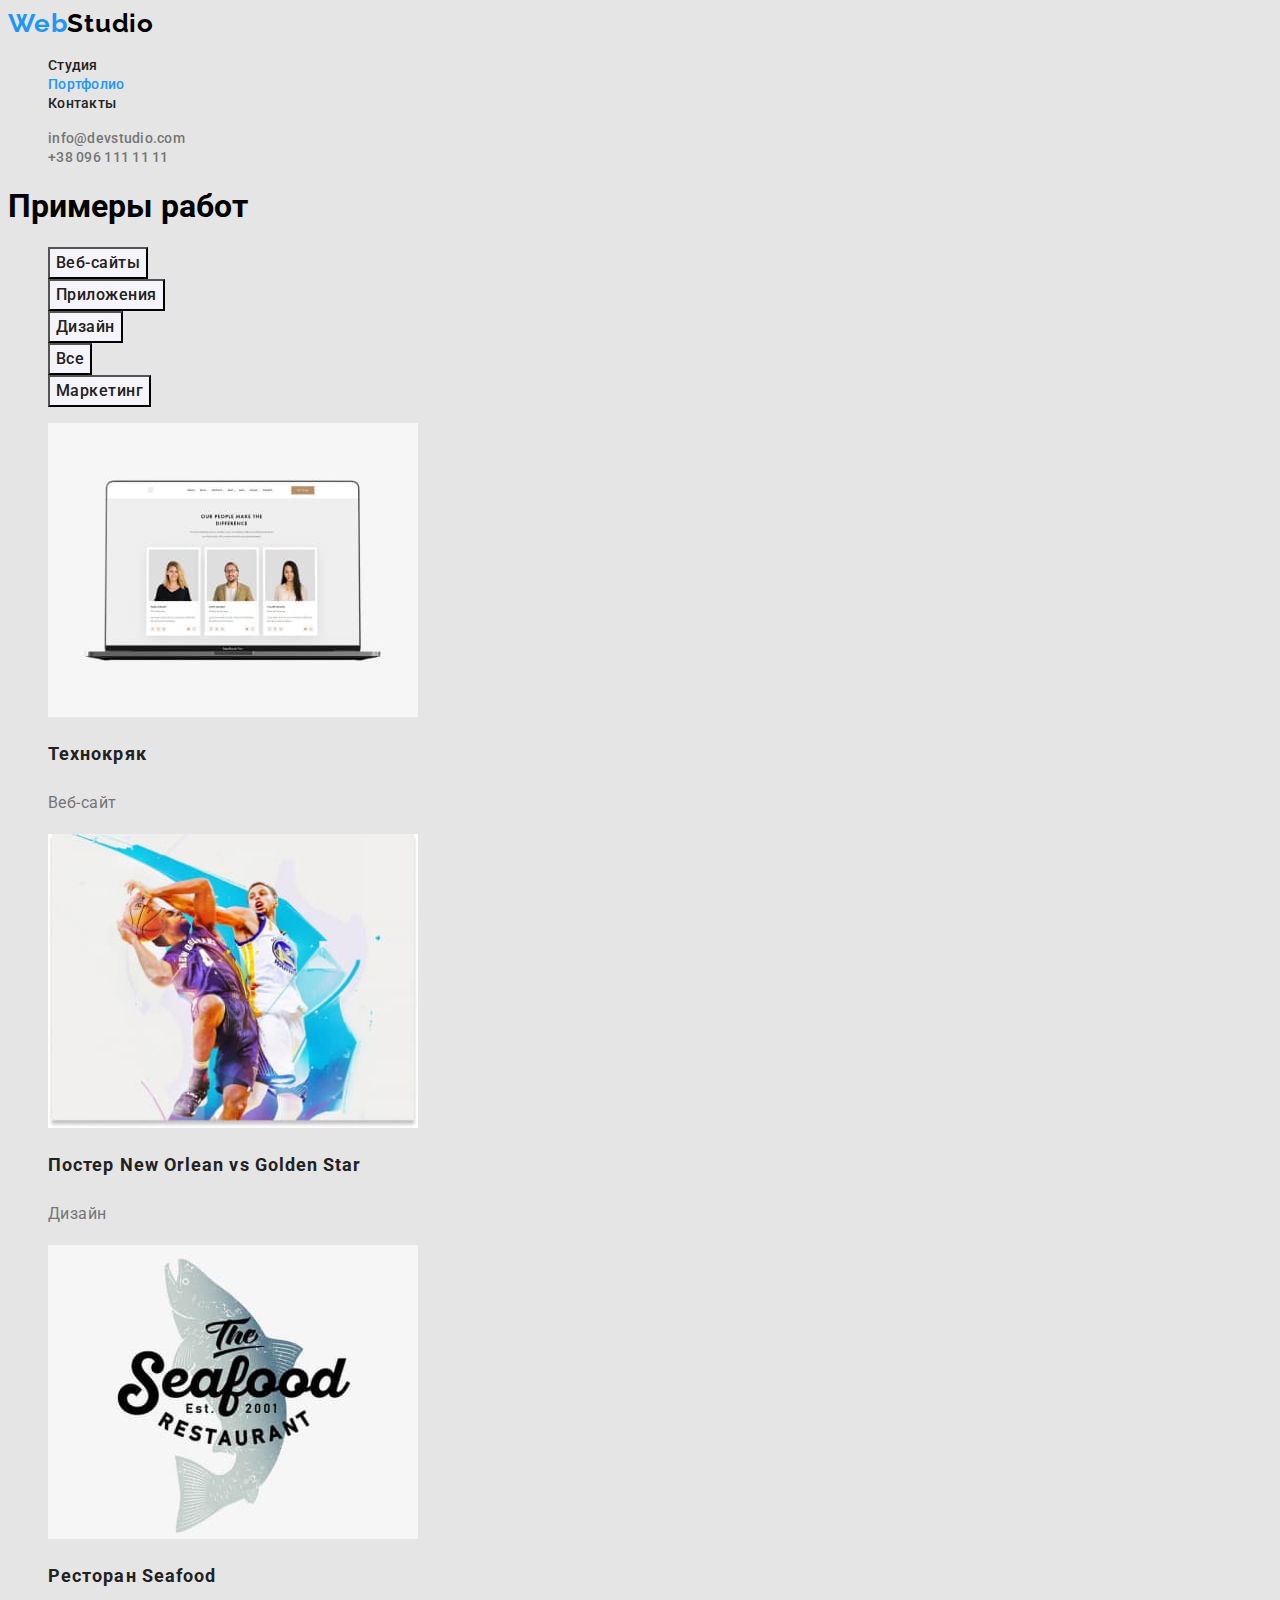
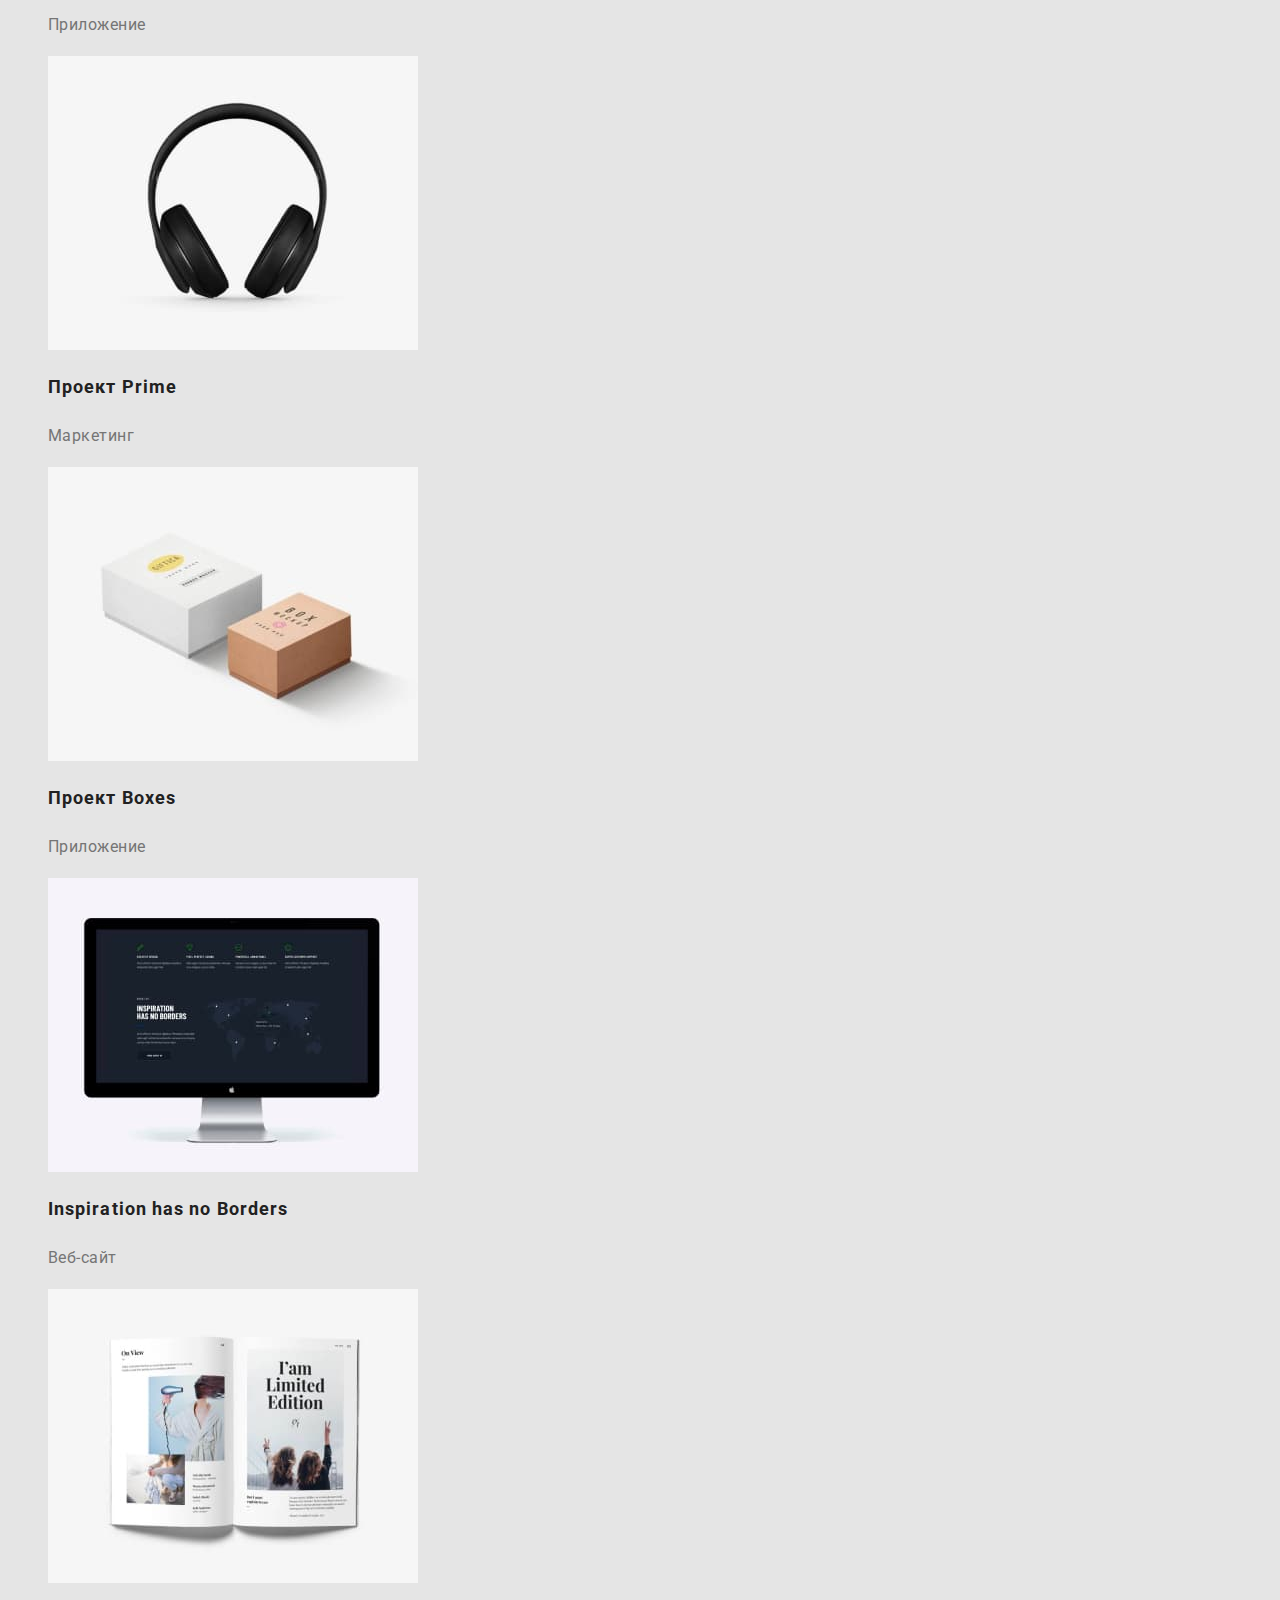
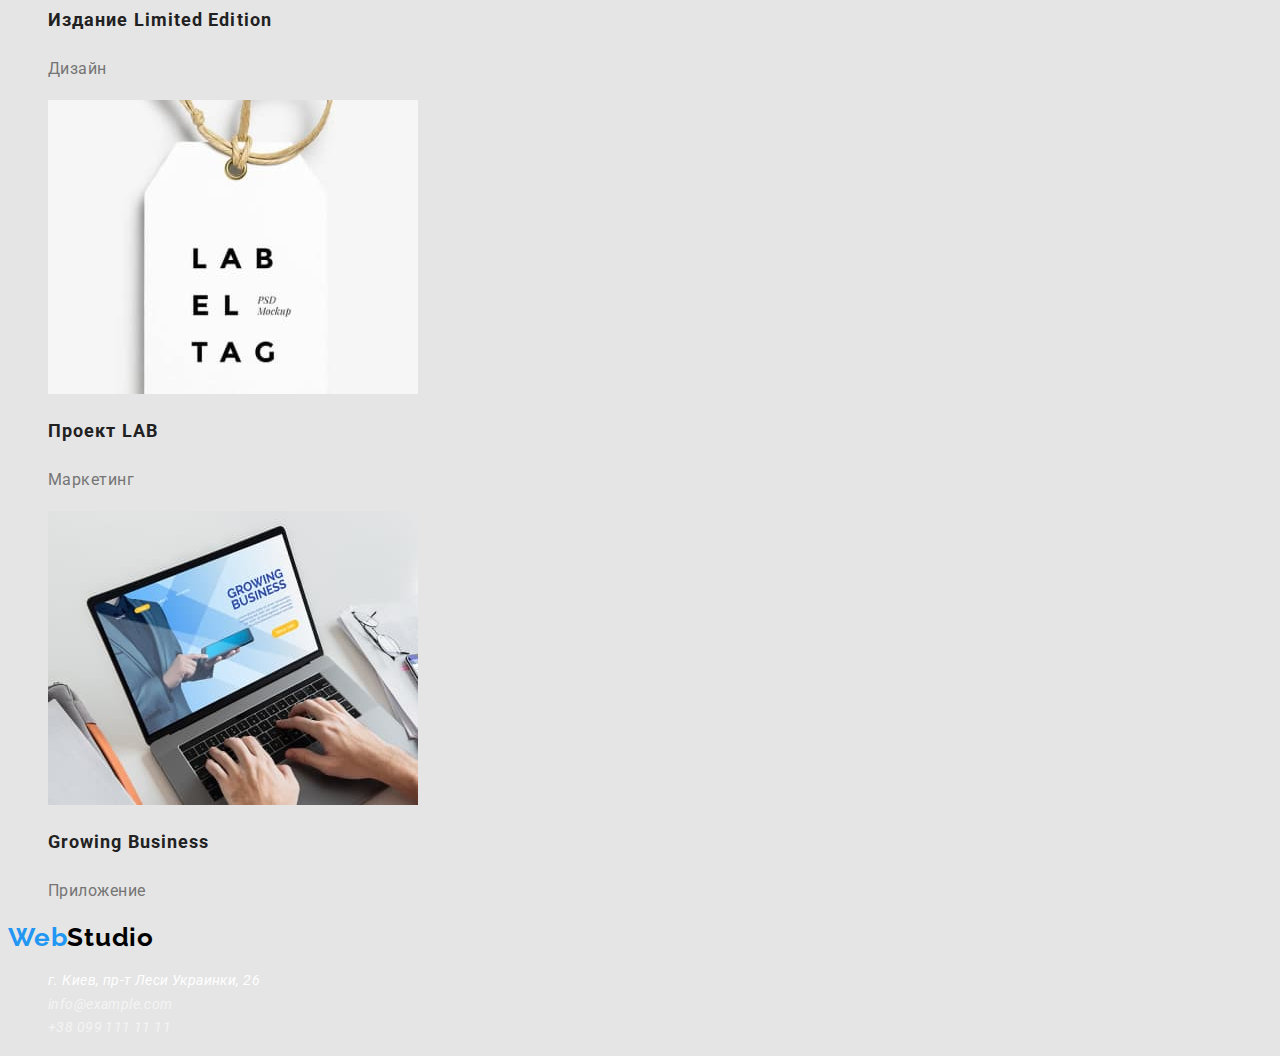
==== portfolio.html @ 12c73b15 "Home work #2" ====
<!DOCTYPE html>
<html lang="ru">
  <head>
    <meta charset="UTF-8" />
    <meta http-equiv="X-UA-Compatible" content="IE=edge" />
    <meta name="viewport" content="width=device-width, initial-scale=1.0" />
    <link rel="preconnect" href="https://fonts.googleapis.com" />
    <link rel="preconnect" href="https://fonts.gstatic.com" crossorigin />
    <link
      href="https://fonts.googleapis.com/css2?family=Raleway:wght@700&family=Roboto:wght@400;500;700;900&display=swap"
      rel="stylesheet"
    />
    <title>Document</title>
    <link rel="stylesheet" href="./css/styles.css" />
  </head>
  <body>
    <!--Шапка сайта-->
    <header class="header">
      <nav class="header-nav">
        <a lang="en" href="/" class="header-logo link"
          >Web<span class="logo-second">Studio</span></a
        >
        <ul class="header-list list">
          <li class="header-item">
            <a href="./index.html" class="header-link link">Студия</a>
          </li>
          <li class="header-item">
            <a href="" class="header-link current link">Портфолио</a>
          </li>
          <li class="header-item">
            <a href="" class="header-link link">Контакты</a>
          </li>
        </ul>
      </nav>
      <ul class="contacts-list list">
        <li class="contacts-item">
          <a href="mailto:info@devstudio.com" class="contacts-link link"
            >info@devstudio.com</a
          >
        </li>
        <li class="contacts-item">
          <a href="tel:+380961111111" class="contacts-link link"
            >+38 096 111 11 11</a
          >
        </li>
      </ul>
    </header>
    <main>
      <section class="portfolio">
        <!-- Фильтры -->
        <h1 class="filters-title">Примеры работ</h1>
        <ul class="filter-list list">
          <li class="filter-item">
            <button type="button" class="filter-btn">Веб-сайты</button>
          </li>
          <li class="filter-item">
            <button type="button" class="filter-btn">Приложения</button>
          </li>
          <li class="filter-item">
            <button type="button" class="filter-btn">Дизайн</button>
          </li>
          <li class="filter-item">
            <button type="button" class="filter-btn">Все</button>
          </li>
          <li class="filter-item">
            <button type="button" class="filter-btn">Маркетинг</button>
          </li>
        </ul>
        <!-- Портфолио -->
        <ul class="portfolio-list list">
          <li class="portfolio-item">
            <img
              src="./images/portfolio-img-1.jpg"
              alt="Наша команда"
              width="370"
              height="294"
            />
            <h2 class="portfolio-title">Технокряк</h2>
            <p class="portfolio-text">Веб-сайт</p>
          </li>
          <li class="portfolio-item">
            <img
              src="./images/portfolio-img-2.jpg"
              alt="Игра в баскетбол"
              width="370"
              height="294"
            />
            <h2 class="portfolio-title">Постер New Orlean vs Golden Star</h2>
            <p class="portfolio-text">Дизайн</p>
          </li>
          <li class="portfolio-item">
            <img
              src="./images/portfolio-img-3.jpg"
              alt="Рыба на ресторанной вывеске"
              width="370"
              height="294"
            />
            <h2 class="portfolio-title">Ресторан Seafood</h2>
            <p class="portfolio-text">Приложение</p>
          </li>
          <li class="portfolio-item">
            <img
              src="./images/portfolio-img-4.jpg"
              alt="Наушники"
              width="370"
              height="294"
            />
            <h2 class="portfolio-title">Проект Prime</h2>
            <p class="portfolio-text">Маркетинг</p>
          </li>
          <li class="portfolio-item">
            <img
              src="./images/portfolio-img-5.jpg"
              alt="Два картонных бокса"
              width="370"
              height="294"
            />
            <h2 class="portfolio-title">Проект Boxes</h2>
            <p class="portfolio-text">Приложение</p>
          </li>
          <li class="portfolio-item">
            <img
              src="./images/portfolio-img-6.jpg"
              alt="Монитор"
              width="370"
              height="294"
            />
            <h2 class="portfolio-title">Inspiration has no Borders</h2>
            <p class="portfolio-text">Веб-сайт</p>
          </li>
          <li class="portfolio-item">
            <img
              src="./images/portfolio-img-7.jpg"
              alt="Разворот журнала"
              width="370"
              height="294"
            />
            <h2 class="portfolio-title">Издание Limited Edition</h2>
            <p class="portfolio-text">Дизайн</p>
          </li>
          <li class="portfolio-item">
            <img
              src="./images/portfolio-img-8.jpg"
              alt="Бумажная бирка"
              width="370"
              height="294"
            />
            <h2 class="portfolio-title">Проект LAB</h2>
            <p class="portfolio-text">Маркетинг</p>
          </li>
          <li class="portfolio-item">
            <img
              src="./images/portfolio-img-9.jpg"
              alt="Набор текста на макбуке"
              width="370"
              height="294"
            />
            <h2 class="portfolio-title">Growing Business</h2>
            <p class="portfolio-text">Приложение</p>
          </li>
        </ul>
      </section>
    </main>
    <!--Подвал-->
    <footer class="footer">
      <a lang="en" href="/" class="footer-logo link"
        >Web<span class="logo-second">Studio</span></a
      >
      <address>
        <ul class="footer-list list">
          <li class="footer-item">
            <a href="" class="footer-link link"
              >г. Киев, пр-т Леси Украинки, 26</a
            >
          </li>
          <li class="footer-item">
            <a href="mailto:info@example.com" class="footer-link-mail link"
              >info@example.com</a
            >
          </li>
          <li class="footer-item">
            <a href="tel:+380961111111" class="footer-link-tel link"
              >+38 099 111 11 11</a
            >
          </li>
        </ul>
      </address>
    </footer>
  </body>
</html>
---- css/styles.css ----
:root {
  --main-header-color: #212121;
  --second-header-color: #757575;
  --main-title-color: #212121;
  --second-title-color: #ffffff;
  --main-btn-color: #ffffff;
  --second-btn-color: #212121;
  --main-text-color: #757575;
  --main-footer-color: #ffffff;
  --second-footer-color: rgba(255, 255, 255, 0.6);
  --accent-color: #2196f3;
  --main-btn-background-color: #2196f3;
  --second-btn-background-color: #f5f4fa;
}
body {
  font-family: Roboto, Montserrat, sans-serif;
  background-color: #e5e5e5;
  color: var();
}
.list {
  list-style: none;
}
.link {
  text-decoration: none;
}
/* -----------------------------HEADER----------------------------- */
.header-logo,
.footer-logo {
  font-family: "Raleway";
  font-weight: 700;
  font-size: 26px;
  line-height: 1.19;
  letter-spacing: 0.03em;
  color: var(--accent-color);
}
.logo-second {
  font-weight: 700;
  font-size: 26px;
  line-height: 1.19;
  letter-spacing: 0.03em;
  color: #000000;
}
.header-link {
  font-weight: 500;
  font-size: 14px;
  line-height: 1.14;
  letter-spacing: 0.02em;
  color: var(--main-header-color);
}
.header-link:hover,
.header-link:focus,
.contacts-link:hover,
.contacts-link:focus {
  color: var(--accent-color);
}
.header-list .header-link.current {
  color: var(--accent-color);
}
.contacts-link {
  font-weight: 500;
  font-size: 14px;
  line-height: 1.14;
  letter-spacing: 0.02em;
  color: var(--second-header-color);
}
/* -----------------------------HERO-------------------------------- */
.hero-title {
  font-weight: 900;
  font-size: 44px;
  line-height: 1.5;
  text-align: center;
  letter-spacing: 0.06em;
  text-transform: uppercase;
  color: var(--second-title-color);
}
.hero-btn {
  font-family: inherit;
  font-weight: 700;
  font-size: 16px;
  line-height: 1.88;
  display: flex;
  align-items: center;
  text-align: center;
  letter-spacing: 0.06em;
  color: var(--main-btn-color);
  background-color: var(--main-btn-background-color);
  cursor: pointer;
}
.hero-btn:hover,
.hero-btn:focus {
  color: #188ce8;
}

/* -----------------------------FEATURES----------------------------- */
.visually-hidden {
  position: absolute;
  white-space: nowrap;
  width: 1px;
  height: 1px;
  overflow: hidden;
  border: 0;
  padding: 0;
  clip: rect(0 0 0 0);
  clip-path: inset(50%);
  margin: -1px;
}
.features-title {
  font-size: 14px;
  line-height: 1.14;
  letter-spacing: 0.03em;
  text-transform: uppercase;
  color: var(--main-title-color);
}
.features-text {
  font-size: 14px;
  line-height: 24px;
  letter-spacing: 0.03em;
  color: var(--main-text-color);
}
/* -----------------------------SECTION------------------------------ */
.section-title {
  font-size: 36px;
  line-height: 1.17;
  text-align: center;
  letter-spacing: 0.03em;
  color: var(--main-title-color);
}
/* -----------------------------TEAM--------------------------------- */
.team-title {
  font-size: 36px;
  line-height: 1.17;
  text-align: center;
  letter-spacing: 0.03em;
  color: var(--main-title-color);
}
.team-title-img {
  font-weight: 500;
  font-size: 16px;
  line-height: 1.19;
  text-align: center;
  letter-spacing: 0.03em;
  color: var(--main-title-color);
}
.team-text {
  font-size: 16px;
  line-height: 1.19;
  text-align: center;
  letter-spacing: 0.03em;
  color: var(--main-text-color);
}
/* -----------------------------FOOTER----------------------------- */
.footer-link {
  font-weight: 400;
  font-size: 14px;
  line-height: 1.71;
  letter-spacing: 0.03em;
  color: var(--main-footer-color);
}
.footer-link-mail,
.footer-link-tel {
  font-weight: 400;
  font-size: 14px;
  line-height: 1.71;
  letter-spacing: 0.03em;
  color: var(--second-footer-color);
}
.footer-link:hover,
.footer-link:focus,
.footer-link-mail:hover,
.footer-link-mail:focus,
.footer-link-tel:hover,
.footer-link-tel:focus {
  color: var(--accent-color);
}
/* -----------------------------PORTFOLIO-----------------------------  */
.filter-btn {
  font-family: inherit;
  font-weight: 500;
  font-size: 16px;
  line-height: 1.63;
  text-align: center;
  letter-spacing: 0.03em;
  color: var(--second-btn-color);
  background-color: var(--second-btn-background-color);
  cursor: pointer;
}
.filter-btn:hover,
.filter-btn:focus {
  color: var(--main-btn-color);
  background-color: var(--main-btn-background-color);
}
.portfolio-title {
  font-size: 18px;
  line-height: 2;
  letter-spacing: 0.06em;
  color: var(--main-title-color);
}
.portfolio-text {
  font-size: 16px;
  line-height: 30px;
  letter-spacing: 0.03em;
  color: var(--main-text-color);
}
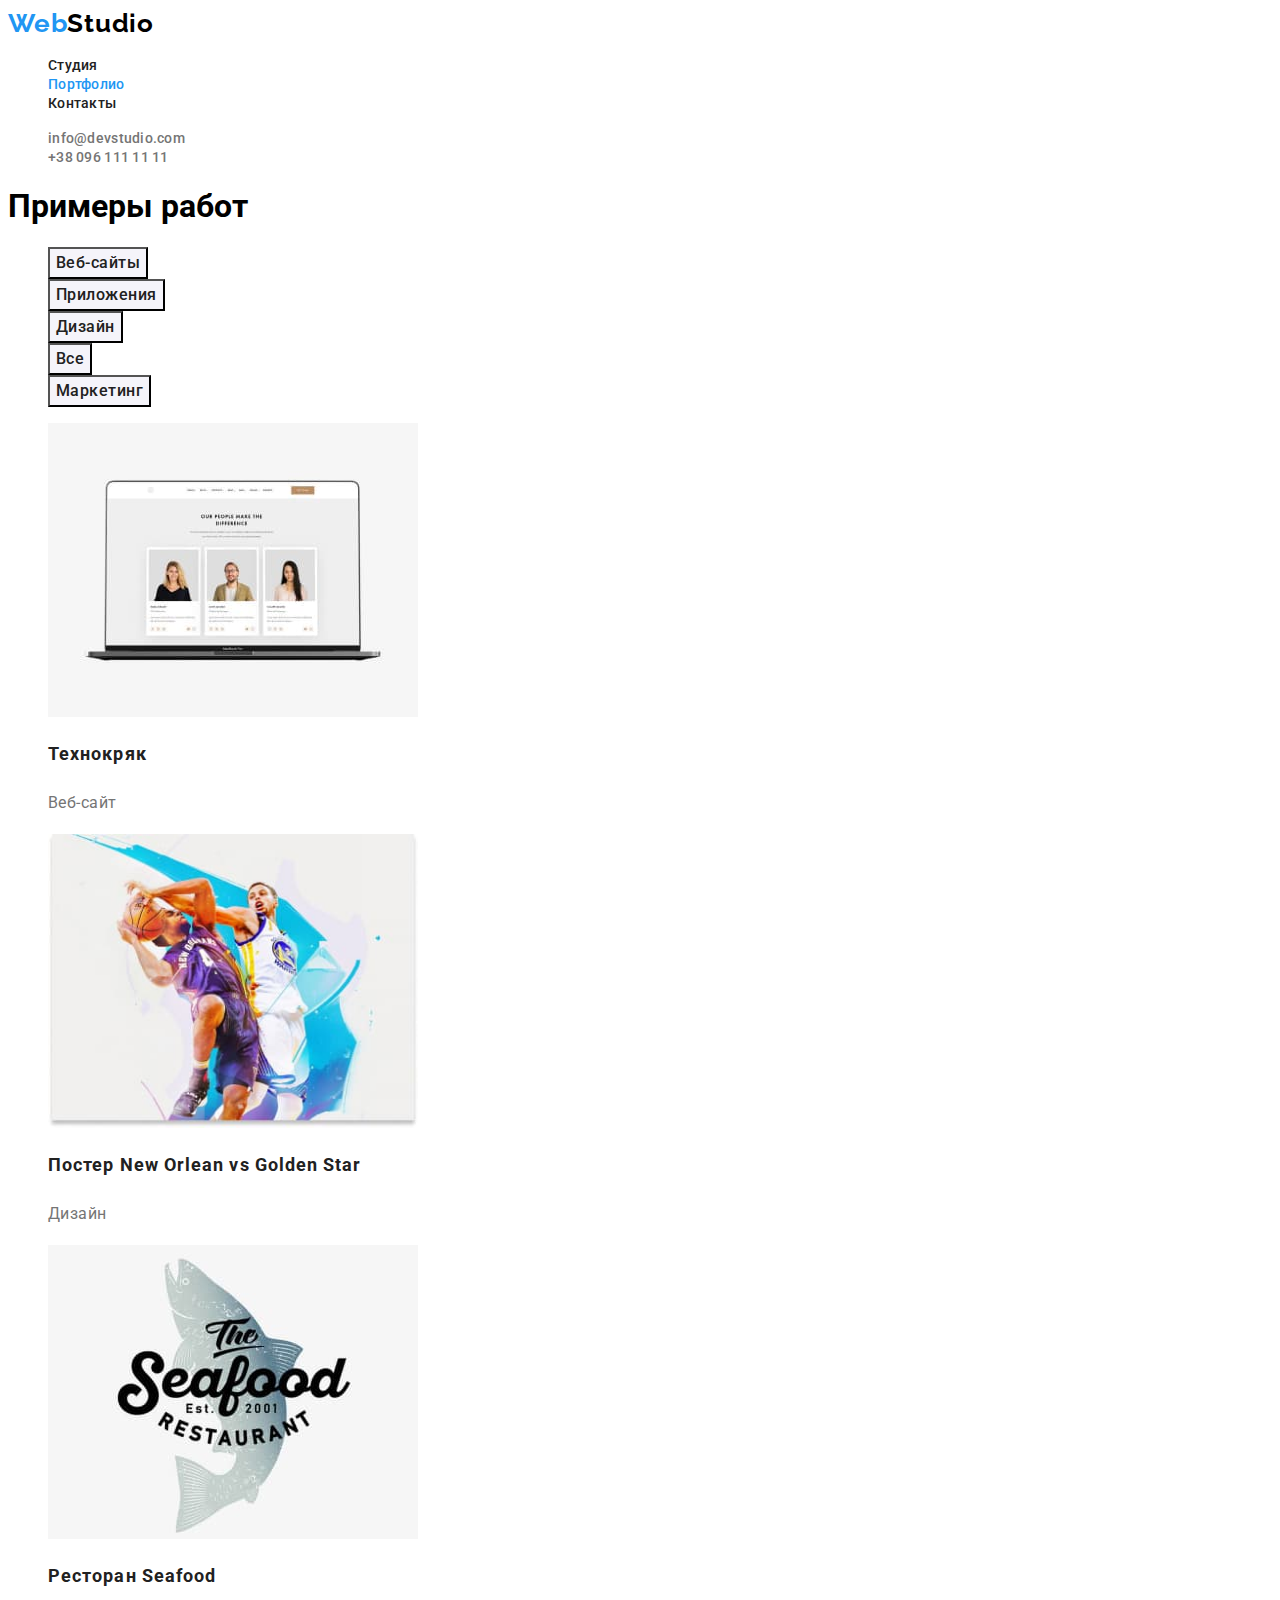
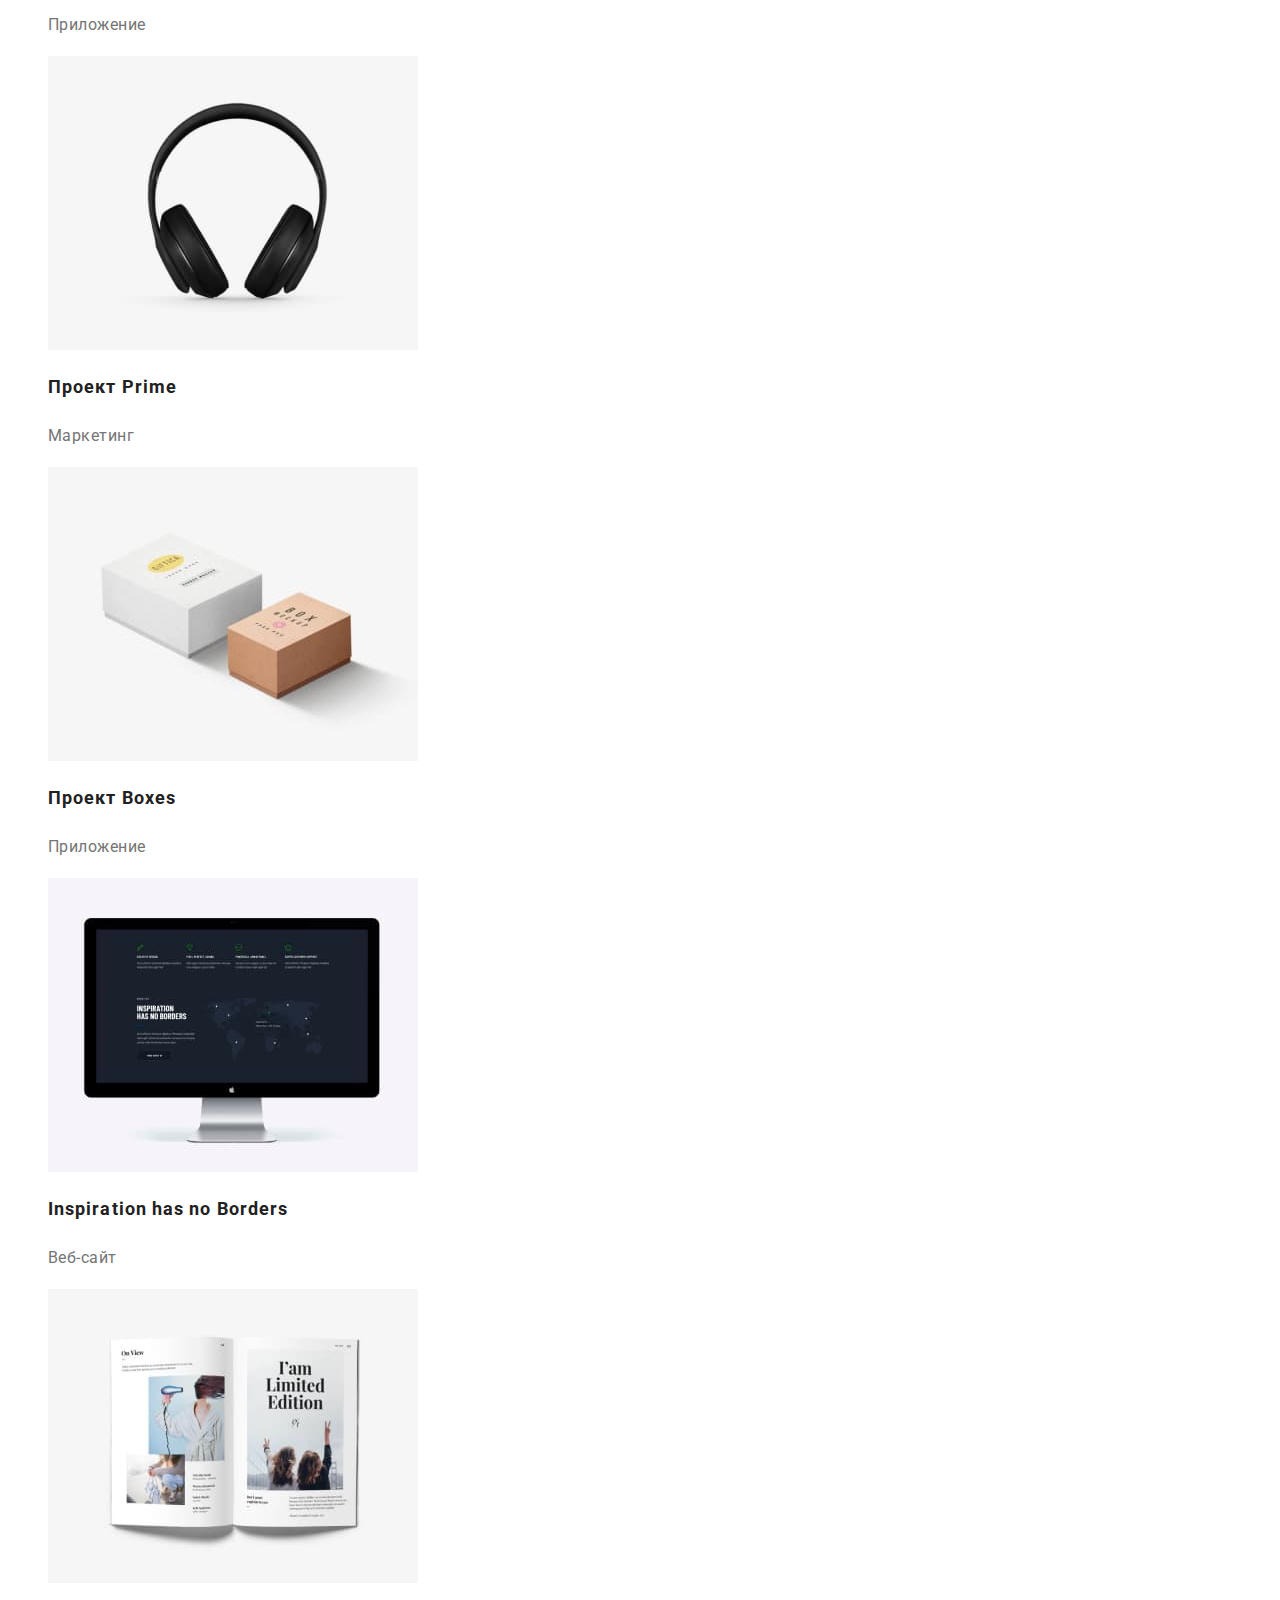
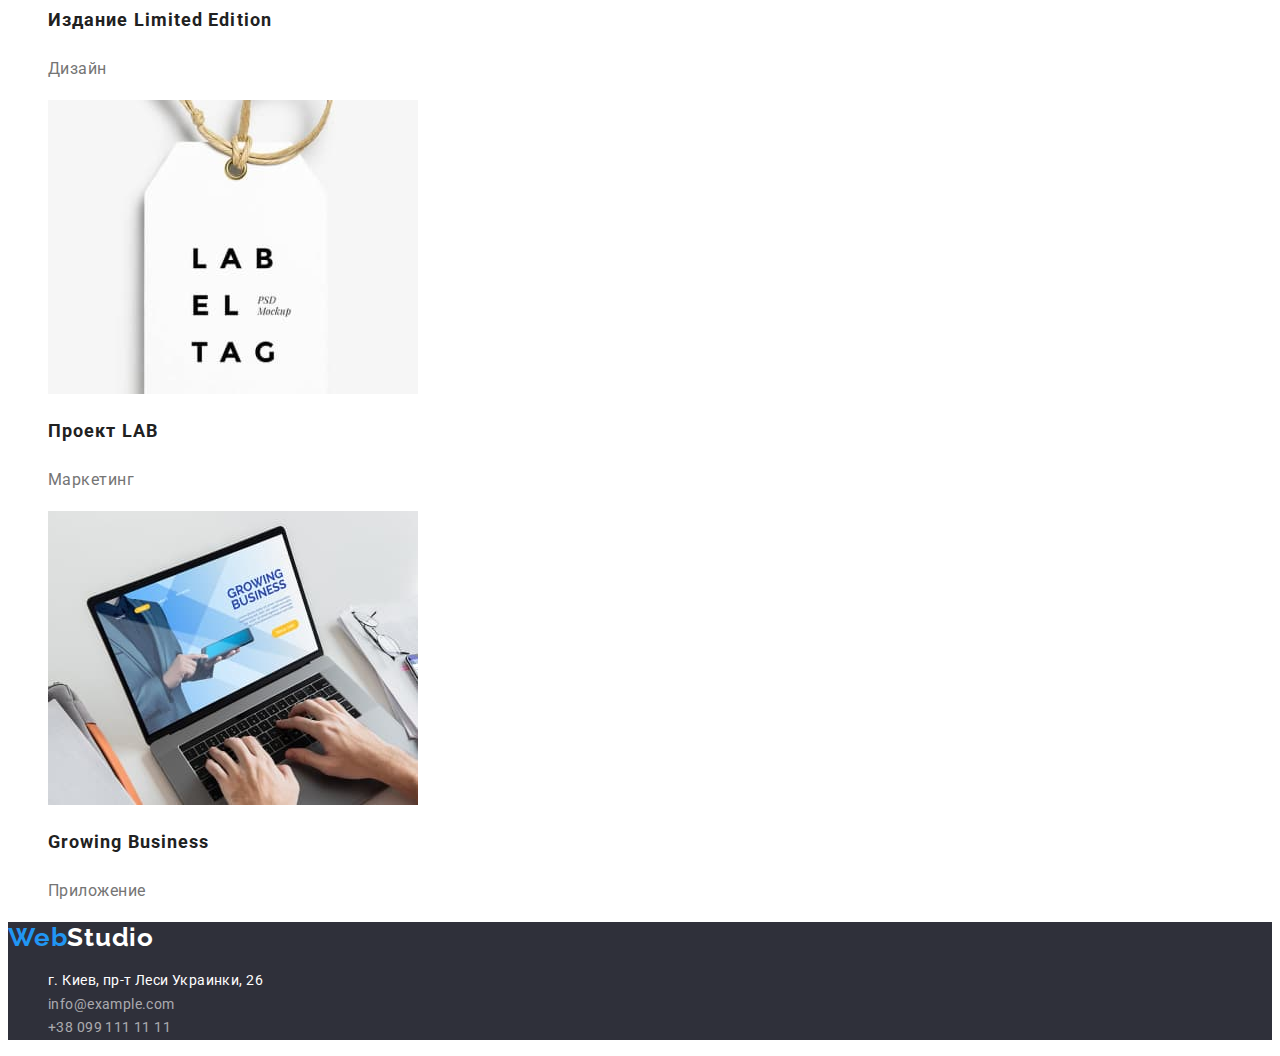
==== commit 85233571: "Home work #2 - review" ====
--- a/portfolio.html
+++ b/portfolio.html
@@ -164,7 +164,7 @@
     <!--Подвал-->
     <footer class="footer">
       <a lang="en" href="/" class="footer-logo link"
-        >Web<span class="logo-second">Studio</span></a
+        >Web<span class="footer-logo-second">Studio</span></a
       >
       <address>
         <ul class="footer-list list">
--- a/css/styles.css
+++ b/css/styles.css
@@ -11,10 +11,11 @@
   --accent-color: #2196f3;
   --main-btn-background-color: #2196f3;
   --second-btn-background-color: #f5f4fa;
+  --main-background-color: #2f303a;
 }
 body {
   font-family: Roboto, Montserrat, sans-serif;
-  background-color: #e5e5e5;
+  background-color: #fff;
   color: var();
 }
 .list {
@@ -72,6 +73,7 @@
   letter-spacing: 0.06em;
   text-transform: uppercase;
   color: var(--second-title-color);
+  background-color: var(--main-background-color);
 }
 .hero-btn {
   font-family: inherit;
@@ -88,7 +90,8 @@
 }
 .hero-btn:hover,
 .hero-btn:focus {
-  color: #188ce8;
+  background-color: #188ce8;
+  color: var(--main-btn-color);
 }
 
 /* -----------------------------FEATURES----------------------------- */
@@ -149,7 +152,19 @@
   color: var(--main-text-color);
 }
 /* -----------------------------FOOTER----------------------------- */
+.footer {
+  background-color: var(--main-background-color);
+}
+.footer-logo-second {
+  font-family: "Raleway";
+  font-weight: 700;
+  font-size: 26px;
+  line-height: 1.19;
+  letter-spacing: 0.03em;
+  color: var(--main-footer-color);
+}
 .footer-link {
+  font-style: normal;
   font-weight: 400;
   font-size: 14px;
   line-height: 1.71;
@@ -158,6 +173,7 @@
 }
 .footer-link-mail,
 .footer-link-tel {
+  font-style: normal;
   font-weight: 400;
   font-size: 14px;
   line-height: 1.71;
